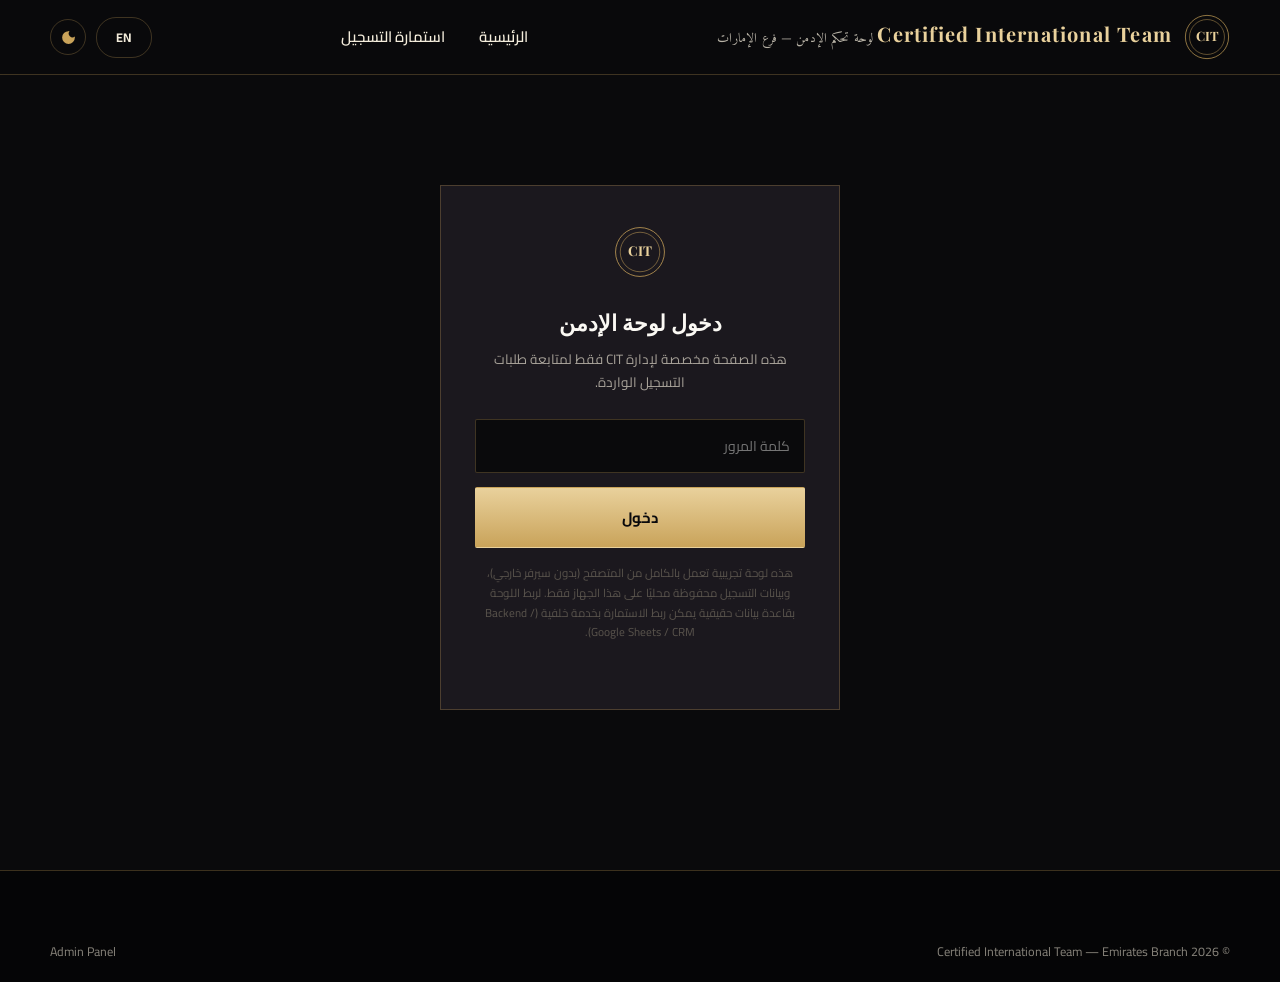
==== admin.html @ f3593f6e "Add files via upload" ====
<!DOCTYPE html>
<html lang="ar" dir="rtl">
<head>
<meta charset="UTF-8">
<meta name="viewport" content="width=device-width, initial-scale=1.0">
<title>لوحة الإدمن — CIT Admin</title>
<link rel="stylesheet" href="style.css">
<script>
  (function(){
    try{
      var theme = localStorage.getItem('cit_theme') || 'dark';
      document.documentElement.setAttribute('data-theme', theme);
      var lang = localStorage.getItem('cit_lang') || 'ar';
      document.documentElement.setAttribute('lang', lang === 'ar' ? 'ar' : 'en');
      document.documentElement.setAttribute('dir', lang === 'ar' ? 'rtl' : 'ltr');
    }catch(e){}
  })();
</script>
</head>
<body>

<header class="site-header">
  <div class="container nav-row">
    <a href="index.html" class="brand">
      <svg viewBox="0 0 100 100" class="brand-mark" xmlns="http://www.w3.org/2000/svg">
        <circle cx="50" cy="50" r="47" fill="none" stroke="#c9a35a" stroke-width="1.5"/>
        <circle cx="50" cy="50" r="38" fill="none" stroke="#c9a35a" stroke-width="1"/>
        <text x="50" y="58" text-anchor="middle" font-family="Playfair Display, serif" font-size="28" fill="#e9d19c" font-weight="700">CIT</text>
      </svg>
      <span class="brand-text">
        <span class="en">Certified International Team</span>
        <span class="ar" data-i18n="adminBrandSub">لوحة تحكم الإدمن — فرع الإمارات</span>
      </span>
    </a>
    <nav class="main-nav">
      <ul>
        <li><a href="index.html" data-i18n="navHome">الرئيسية</a></li>
        <li><a href="form.html" data-i18n="footerRegForm">استمارة التسجيل</a></li>
      </ul>
    </nav>
    <div class="nav-controls">
      <button class="ctrl-btn lang-btn" type="button" aria-label="Switch language">
        <span class="lang-label">EN</span>
      </button>
      <button class="ctrl-btn theme-btn" type="button" aria-label="Toggle dark / light mode">
        <svg class="icon-moon" viewBox="0 0 24 24"><path d="M12 3a9 9 0 1 0 9 9c0-.46-.04-.92-.1-1.36a5.4 5.4 0 0 1-7.54-7.54A9 9 0 0 0 12 3z"/></svg>
        <svg class="icon-sun" viewBox="0 0 24 24"><path d="M12 4V2m0 20v-2M4.9 4.9 3.5 3.5m17 17-1.4-1.4M4 12H2m20 0h-2M4.9 19.1 3.5 20.5m17-17-1.4 1.4M12 7a5 5 0 1 0 0 10 5 5 0 0 0 0-10z"/></svg>
      </button>
    </div>
    <button id="adminLogout" class="btn nav-cta" style="display:none;border-color:#c84646;color:#f3b3b3;" data-i18n="adminLogout">تسجيل الخروج</button>
    <button class="hamburger" aria-label="menu"><span></span><span></span><span></span></button>
  </div>
</header>

<section class="admin-shell">
  <div class="container">

    <!-- Login gate -->
    <div class="admin-login" id="adminLogin">
      <svg viewBox="0 0 100 100" class="fc-mark" xmlns="http://www.w3.org/2000/svg">
        <circle cx="50" cy="50" r="47" fill="none" stroke="#c9a35a" stroke-width="1.5"/>
        <circle cx="50" cy="50" r="38" fill="none" stroke="#c9a35a" stroke-width="1"/>
        <text x="50" y="58" text-anchor="middle" font-family="Playfair Display, serif" font-size="26" fill="#e9d19c" font-weight="700">CIT</text>
      </svg>
      <h2 data-i18n="adminLoginTitle">دخول لوحة الإدمن</h2>
      <p data-i18n="adminLoginDesc">هذه الصفحة مخصصة لإدارة CIT فقط لمتابعة طلبات التسجيل الواردة.</p>
      <form id="adminLoginForm">
        <input type="password" id="adminPassword" placeholder="كلمة المرور" data-i18n-placeholder="adminPasswordPH" required autocomplete="off">
        <button type="submit" class="btn btn-primary btn-block" data-i18n="adminLoginBtn">دخول</button>
      </form>
      <p id="adminLoginErr" style="display:none;color:#f3b3b3;font-size:13px;margin-top:12px;" data-i18n="adminLoginErr">كلمة المرور غير صحيحة، حاول مرة أخرى.</p>
      <p class="hint" data-i18n="adminHint">
        هذه لوحة تجريبية تعمل بالكامل من المتصفح (بدون سيرفر خارجي)، وبيانات التسجيل محفوظة محليًا على هذا الجهاز فقط.
        لربط اللوحة بقاعدة بيانات حقيقية يمكن ربط الاستمارة بخدمة خلفية (Backend / Google Sheets / CRM).
      </p>
    </div>

    <!-- Dashboard -->
    <div id="adminDashboard" style="display:none;">
      <div class="admin-topline">
        <h1 data-i18n="adminDashTitle">طلبات التسجيل الواردة</h1>
        <div style="display:flex;gap:10px;">
          <a href="form.html" class="btn btn-outline btn-sm" data-i18n="adminAddNew">+ إضافة طلب جديد</a>
          <a id="openSheetBtn" href="#" target="_blank" rel="noopener" class="btn btn-outline btn-sm" style="display:none;" data-i18n="adminOpenSheet">📊 فتح جدول جوجل شيت</a>
          <button id="clearAllBtn" class="btn btn-sm" style="border:1px solid #c84646;color:#f3b3b3;" data-i18n="adminClearAll">حذف الكل</button>
        </div>
      </div>

      <div class="admin-stats">
        <div class="astat"><div class="n" id="statTotal">0</div><div class="l" data-i18n="adminStatTotal">إجمالي الطلبات</div></div>
        <div class="astat"><div class="n" id="statToday">0</div><div class="l" data-i18n="adminStatToday">طلبات اليوم</div></div>
        <div class="astat"><div class="n" id="statCourses">0</div><div class="l" data-i18n="adminStatCourses">كورسات مختلفة مطلوبة</div></div>
      </div>

      <div class="admin-table-wrap">
        <table class="admin-table" id="adminTable">
          <thead>
            <tr>
              <th data-i18n="adminThDate">التاريخ</th>
              <th data-i18n="adminThName">الاسم</th>
              <th data-i18n="adminThMobile">الموبايل</th>
              <th data-i18n="adminThCourses">الكورسات</th>
              <th data-i18n="adminThPayment">الدفع</th>
              <th data-i18n="adminThActions">إجراءات</th>
            </tr>
          </thead>
          <tbody id="adminTableBody"></tbody>
        </table>
        <div class="empty-state" id="adminEmptyState">
          <svg viewBox="0 0 24 24"><path d="M12 2C6.5 2 2 6.5 2 12s4.5 10 10 10 10-4.5 10-10S17.5 2 12 2zm1 15h-2v-2h2v2zm0-4h-2V7h2v6z"/></svg>
          <div data-i18n="adminEmptyState">لا توجد طلبات تسجيل حتى الآن.</div>
        </div>
      </div>
    </div>

  </div>
</section>

<!-- Detail modal -->
<div class="modal-overlay" id="modalOverlay">
  <div class="modal-box">
    <div class="modal-head">
      <h3 data-i18n="adminModalTitle">تفاصيل طلب التسجيل</h3>
      <button class="modal-close" id="modalCloseBtn">&times;</button>
    </div>
    <div class="modal-body" id="modalBody"></div>
  </div>
</div>

<footer class="site-footer">
  <div class="container footer-bottom" style="border-top:0;">
    <span>© <span class="year-now"></span> Certified International Team — Emirates Branch</span>
    <span class="ltr" data-i18n="adminFooterTag">Admin Panel</span>
  </div>
</footer>

<script src="app.js"></script>
</body>
</html>
---- style.css ----
@import url('https://fonts.googleapis.com/css2?family=Cairo:wght@300;400;500;600;700;800;900&family=Amiri:ital,wght@0,400;0,700;1,400&family=Playfair+Display:ital,wght@0,600;0,700;1,500&display=swap');

:root{
  --cit-black:#0a0a0c;
  --cit-charcoal:#151318;
  --cit-panel:#1b181e;
  --cit-panel-2:#211d24;
  --cit-gold:#c9a35a;
  --cit-gold-light:#e9d19c;
  --cit-gold-deep:#8a6a2c;
  --cit-cream:#f3ecdb;
  --cit-white:#fbf9f4;
  --cit-line: rgba(201,163,90,.28);
  --cit-line-strong: rgba(201,163,90,.55);
  --shadow-gold: 0 0 0 1px var(--cit-line), 0 18px 40px -20px rgba(0,0,0,.7);
  --radius: 4px;
}

/* ---------- Light theme (data-theme="light" on <html>) ---------- */
html[data-theme="light"]{
  --cit-black:#faf7f0;
  --cit-charcoal:#f1ead9;
  --cit-panel:#ffffff;
  --cit-panel-2:#f6f0e3;
  --cit-gold:#a9822f;
  --cit-gold-light:#8a6a2c;
  --cit-gold-deep:#c9a35a;
  --cit-cream:#3a3428;
  --cit-white:#171310;
  --cit-line: rgba(169,130,47,.28);
  --cit-line-strong: rgba(169,130,47,.5);
  --shadow-gold: 0 0 0 1px var(--cit-line), 0 18px 40px -20px rgba(80,60,10,.18);
}
html[data-theme="light"] .brand-text .en,
html[data-theme="light"] .fc-title,
html[data-theme="light"] .form-card-head .fc-title{color:var(--cit-gold-light);}
html[data-theme="light"] header.site-header{background:rgba(250,247,240,.9);}
html[data-theme="light"] .about-media img{filter:grayscale(5%) contrast(1.02);}
html[data-theme="light"] .btn-primary{color:#fff;}
html[data-theme="light"] ::selection{background:var(--cit-gold);color:#fff;}

*{box-sizing:border-box;}
html{scroll-behavior:smooth;}
body{
  margin:0;
  background:var(--cit-black);
  color:var(--cit-white);
  font-family:'Cairo', 'Segoe UI', sans-serif;
  direction:rtl;
  line-height:1.7;
  -webkit-font-smoothing:antialiased;
  transition:background-color .35s ease, color .35s ease;
}
[dir="ltr"], .ltr{direction:ltr;}
a{color:inherit;text-decoration:none;}
img{max-width:100%;display:block;}
button{font-family:inherit;cursor:pointer;}
::selection{background:var(--cit-gold);color:var(--cit-black);}
.topbar,header.site-header,.form-card,.course-card,.req-card,.contact-panel,
.admin-login,.astat,.admin-table-wrap,.modal-box,.check-item,.radio-item,
.sign-pad-wrap,.f-field input,.f-field textarea,.admin-login input,.terms-box,
.agree-row,footer.site-footer{
  transition:background-color .3s ease, border-color .3s ease, color .3s ease;
}

.container{
  max-width:1180px;
  margin:0 auto;
  padding:0 28px;
}

/* ---------- Seal / signature motif ---------- */
.seal{
  display:inline-block;
  width:1em;height:1em;
  vertical-align:middle;
}
.bg-seals{
  position:absolute;
  inset:0;
  overflow:hidden;
  pointer-events:none;
  z-index:0;
}
.bg-seals svg{position:absolute;opacity:.5;}

/* ---------- Top bar ---------- */
.topbar{
  background:var(--cit-black);
  border-bottom:1px solid var(--cit-line);
  font-size:13px;
  color:var(--cit-gold-light);
  letter-spacing:.02em;
}
.topbar .container{
  display:flex;
  justify-content:space-between;
  align-items:center;
  padding-top:9px;
  padding-bottom:9px;
  flex-wrap:wrap;
  gap:8px;
}
.topbar .tb-item{display:flex;align-items:center;gap:7px;opacity:.9;}
.topbar .tb-item svg{width:14px;height:14px;fill:var(--cit-gold);}

/* ---------- Header / nav ---------- */
header.site-header{
  position:sticky; top:0; z-index:50;
  background:rgba(10,10,12,.86);
  backdrop-filter:blur(10px);
  border-bottom:1px solid var(--cit-line);
}
.nav-row{
  display:flex;
  align-items:center;
  justify-content:space-between;
  padding:14px 0;
  gap:12px;
  flex-wrap:wrap;
}
.brand{
  display:flex; align-items:center; gap:12px;
}
.brand-mark{
  width:46px;height:46px;flex-shrink:0;
}
.brand-text .en{
  font-family:'Playfair Display', serif;
  font-weight:700;
  font-size:20px;
  letter-spacing:.06em;
  color:var(--cit-gold-light);
  line-height:1.1;
}
.brand-text .ar{
  font-family:'Amiri', serif;
  font-size:13px;
  color:var(--cit-cream);
  opacity:.75;
  letter-spacing:.01em;
}
nav.main-nav ul{
  display:flex; gap:30px; list-style:none; margin:0; padding:0;
}
nav.main-nav a{
  font-size:15px; font-weight:600; color:var(--cit-cream);
  position:relative; padding:6px 2px; transition:color .2s;
}
nav.main-nav a:hover{color:var(--cit-gold-light);}
nav.main-nav a::after{
  content:'';
  position:absolute; inset-inline-end:0; bottom:0; height:1px; width:0;
  background:var(--cit-gold);
  transition:width .25s ease;
}
nav.main-nav a:hover::after{width:100%;}
.nav-cta{
  border:1px solid var(--cit-gold);
  color:var(--cit-gold-light) !important;
  padding:9px 20px;
  border-radius:2px;
  font-size:14px !important;
  font-weight:700 !important;
}
.nav-cta:hover{background:var(--cit-gold);color:var(--cit-black) !important;}
.hamburger{display:none;background:none;border:0;padding:6px;}
.hamburger span{display:block;width:24px;height:2px;background:var(--cit-gold);margin:5px 0;transition:transform .25s ease, opacity .25s ease;}
.hamburger.open span:nth-child(1){transform:translateY(7px) rotate(45deg);}
.hamburger.open span:nth-child(2){opacity:0;}
.hamburger.open span:nth-child(3){transform:translateY(-7px) rotate(-45deg);}

/* ---------- Hero ---------- */
.hero{
  position:relative;
  padding:110px 0 90px;
  overflow:hidden;
  background:
    radial-gradient(ellipse at 85% -10%, rgba(201,163,90,.18), transparent 55%),
    radial-gradient(ellipse at -10% 110%, rgba(201,163,90,.10), transparent 50%),
    var(--cit-black);
  border-bottom:1px solid var(--cit-line);
}
.hero .container{position:relative;z-index:2;}
.hero-eyebrow{
  display:inline-flex;align-items:center;gap:10px;
  font-size:13px;letter-spacing:.18em;
  color:var(--cit-gold);
  text-transform:uppercase;
  margin-bottom:22px;
}
.hero-eyebrow::before{content:'';width:34px;height:1px;background:var(--cit-gold);}
h1.hero-title{
  font-family:'Playfair Display','Amiri',serif;
  font-weight:700;
  font-size:clamp(34px,5vw,58px);
  line-height:1.25;
  margin:0 0 22px;
  color:var(--cit-white);
  max-width:820px;
}
h1.hero-title em{
  font-style:normal;
  color:var(--cit-gold-light);
}
.hero-sub{
  font-size:18px;
  color:var(--cit-cream);
  opacity:.82;
  max-width:620px;
  margin:0 0 38px;
}
.hero-actions{display:flex;gap:16px;flex-wrap:wrap;}
.btn{
  display:inline-flex;align-items:center;gap:10px;
  padding:15px 30px;
  font-size:15px; font-weight:700;
  border-radius:2px;
  border:1px solid transparent;
  transition:all .22s ease;
  letter-spacing:.01em;
}
.btn-primary{
  background:linear-gradient(180deg,var(--cit-gold-light),var(--cit-gold));
  color:var(--cit-black);
}
.btn-primary:hover{transform:translateY(-2px);box-shadow:0 14px 30px -12px rgba(201,163,90,.55);}
.btn-outline{
  border-color:var(--cit-line-strong);
  color:var(--cit-cream);
}
.btn-outline:hover{border-color:var(--cit-gold);color:var(--cit-gold-light);}
.btn-sm{padding:10px 18px;font-size:13px;}
.btn-block{width:100%;justify-content:center;}

.hero-stats{
  display:grid;
  grid-template-columns:repeat(4,1fr);
  gap:1px;
  background:var(--cit-line);
  margin-top:64px;
  border:1px solid var(--cit-line);
}
.hero-stats div{
  background:var(--cit-black);
  padding:22px 18px;
  text-align:center;
}
.hero-stats .num{
  font-family:'Playfair Display',serif;
  font-size:30px;color:var(--cit-gold-light);font-weight:700;
}
.hero-stats .lbl{font-size:12.5px;color:var(--cit-cream);opacity:.7;margin-top:4px;}

/* ---------- Section shells ---------- */
section{padding:86px 0;position:relative;}
.section-alt{background:var(--cit-charcoal);border-top:1px solid var(--cit-line);border-bottom:1px solid var(--cit-line);}
.section-head{text-align:center;max-width:680px;margin:0 auto 54px;}
.section-eyebrow{
  font-size:12.5px;letter-spacing:.2em;text-transform:uppercase;
  color:var(--cit-gold);margin-bottom:14px;display:flex;align-items:center;justify-content:center;gap:12px;
}
.section-eyebrow::before,.section-eyebrow::after{content:'';width:28px;height:1px;background:var(--cit-gold-deep);}
h2.section-title{
  font-family:'Playfair Display','Amiri',serif;
  font-size:clamp(26px,3.4vw,38px);
  margin:0 0 14px;color:var(--cit-white);font-weight:700;
}
.section-desc{color:var(--cit-cream);opacity:.75;font-size:16px;}

/* ---------- About ---------- */
.about-grid{
  display:grid;grid-template-columns:1fr 1fr;gap:60px;align-items:center;
}
.about-media{
  position:relative;
  aspect-ratio:4/5;
  border:1px solid var(--cit-line);
  background:var(--cit-panel);
  overflow:hidden;
}
.about-media img{width:100%;height:100%;object-fit:cover;filter:grayscale(15%) contrast(1.05);}
.about-media .frame{
  position:absolute;inset:14px;border:1px solid var(--cit-line-strong);pointer-events:none;
}
.about-copy h3{
  font-family:'Amiri',serif;font-size:22px;color:var(--cit-gold-light);margin:0 0 16px;font-weight:700;
}
.about-copy p{color:var(--cit-cream);opacity:.85;margin:0 0 16px;}
.about-list{list-style:none;padding:0;margin:26px 0 0;display:grid;gap:14px;}
.about-list li{display:flex;gap:12px;align-items:flex-start;font-size:15px;color:var(--cit-cream);}
.about-list svg{width:20px;height:20px;flex-shrink:0;fill:var(--cit-gold);margin-top:2px;}

/* ---------- Course groups / cards ---------- */
.course-tabs{
  display:flex;justify-content:center;gap:10px;margin-bottom:44px;flex-wrap:wrap;
}
.course-tab{
  padding:10px 22px;font-size:14px;font-weight:700;
  border:1px solid var(--cit-line);color:var(--cit-cream);
  background:transparent;border-radius:2px;transition:all .2s;
}
.course-tab.active,.course-tab:hover{
  background:var(--cit-gold);border-color:var(--cit-gold);color:var(--cit-black);
}
.course-group{display:none;}
.course-group.active{display:block;animation:fadein .35s ease;}
@keyframes fadein{from{opacity:0;transform:translateY(6px);}to{opacity:1;transform:none;}}
.course-grid{
  display:grid;grid-template-columns:repeat(auto-fill,minmax(250px,1fr));gap:18px;
}
.course-card{
  background:var(--cit-panel);
  border:1px solid var(--cit-line);
  padding:26px 22px;
  border-radius:2px;
  position:relative;
  transition:border-color .2s, transform .2s;
}
.course-card:hover{border-color:var(--cit-gold);transform:translateY(-3px);}
.course-card .cc-top{display:flex;justify-content:space-between;align-items:flex-start;margin-bottom:16px;}
.course-card .cc-icon{
  width:38px;height:38px;border:1px solid var(--cit-line-strong);
  display:flex;align-items:center;justify-content:center;border-radius:50%;
  flex-shrink:0;
}
.course-card .cc-icon svg{width:18px;height:18px;fill:var(--cit-gold);}
.course-card .cc-code{
  font-family:'Playfair Display',serif;font-size:12px;letter-spacing:.1em;
  color:var(--cit-gold-deep);text-transform:uppercase;
}
.course-card h4{
  margin:0 0 8px;font-size:18px;color:var(--cit-white);font-weight:700;
}
.course-card p.cc-sub{
  margin:0 0 20px;font-size:13.5px;color:var(--cit-cream);opacity:.65;min-height:20px;
}
.course-card .cc-register{
  display:flex;align-items:center;justify-content:space-between;
  border-top:1px dashed var(--cit-line);padding-top:16px;
  font-size:14px;font-weight:700;color:var(--cit-gold-light);
}
.course-card .cc-register svg{width:15px;height:15px;fill:currentColor;transform:scaleX(-1);}
[dir="ltr"] .course-card .cc-register svg{transform:none;}

/* ---------- Requirements / process ---------- */
.req-grid{display:grid;grid-template-columns:repeat(3,1fr);gap:24px;}
.req-card{
  background:var(--cit-panel);border:1px solid var(--cit-line);padding:28px 24px;
}
.req-card .req-num{
  font-family:'Playfair Display',serif;color:var(--cit-gold);font-size:26px;font-weight:700;margin-bottom:12px;
}
.req-card h4{margin:0 0 10px;font-size:16px;color:var(--cit-white);}
.req-card p{margin:0;font-size:14px;color:var(--cit-cream);opacity:.75;}

/* ---------- Contact ---------- */
.contact-grid{display:grid;grid-template-columns:1.1fr .9fr;gap:50px;}
.contact-item{
  display:flex;gap:16px;padding:20px 0;border-bottom:1px solid var(--cit-line);
}
.contact-item:last-child{border-bottom:0;}
.contact-item .ci-icon{
  width:44px;height:44px;border:1px solid var(--cit-line-strong);border-radius:50%;
  display:flex;align-items:center;justify-content:center;flex-shrink:0;
}
.contact-item .ci-icon svg{width:20px;height:20px;fill:var(--cit-gold);}
.contact-item h5{margin:0 0 4px;font-size:14px;color:var(--cit-gold-light);}
.contact-item p{margin:0;color:var(--cit-cream);font-size:15px;}
.contact-panel{
  background:var(--cit-panel);border:1px solid var(--cit-line);padding:34px;
}
.contact-panel h3{font-family:'Amiri',serif;color:var(--cit-gold-light);margin:0 0 10px;font-size:20px;}
.contact-panel p{color:var(--cit-cream);opacity:.8;font-size:14px;margin:0 0 22px;}

/* ---------- Footer ---------- */
footer.site-footer{
  background:#050506;border-top:1px solid var(--cit-line);padding:50px 0 0;
}
.footer-top{
  display:grid;grid-template-columns:1.3fr 1fr 1fr;gap:40px;padding-bottom:44px;
}
.footer-brand p{color:var(--cit-cream);opacity:.65;font-size:14px;margin:14px 0 0;max-width:300px;}
.footer-col h5{color:var(--cit-gold-light);font-size:14px;margin:0 0 16px;letter-spacing:.05em;}
.footer-col ul{list-style:none;padding:0;margin:0;display:grid;gap:10px;}
.footer-col a{color:var(--cit-cream);opacity:.75;font-size:14px;}
.footer-col a:hover{color:var(--cit-gold-light);opacity:1;}
.footer-bottom{
  border-top:1px solid var(--cit-line);padding:20px 0;
  display:flex;justify-content:space-between;align-items:center;flex-wrap:wrap;gap:10px;
  font-size:12.5px;color:var(--cit-cream);opacity:.55;
}

/* ---------- FORM PAGE ---------- */
.form-shell{padding:60px 0 100px;}
.form-header{
  text-align:center;margin-bottom:40px;
}
.form-header .fh-eyebrow{color:var(--cit-gold);font-size:13px;letter-spacing:.15em;text-transform:uppercase;margin-bottom:10px;}
.form-header h1{font-family:'Playfair Display','Amiri',serif;font-size:clamp(26px,4vw,36px);margin:0 0 8px;}
.form-header p{color:var(--cit-cream);opacity:.7;font-size:14px;}

.selected-course-banner{
  max-width:840px;margin:0 auto 34px;
  border:1px solid var(--cit-gold);background:rgba(201,163,90,.08);
  padding:16px 22px;display:flex;align-items:center;gap:14px;
}
.selected-course-banner svg{width:22px;height:22px;fill:var(--cit-gold);flex-shrink:0;}
.selected-course-banner strong{color:var(--cit-gold-light);}

.form-card{
  max-width:840px;margin:0 auto;
  background:var(--cit-panel);
  border:1px solid var(--cit-line);
}
.form-card-head{
  background:var(--cit-black);
  padding:20px 34px;
  border-bottom:1px solid var(--cit-line);
  display:flex;justify-content:space-between;align-items:center;
}
.form-card-head .fc-mark{width:32px;height:32px;}
.form-card-head .fc-title{font-family:'Playfair Display',serif;color:var(--cit-gold-light);font-size:15px;letter-spacing:.05em;}
.form-body{padding:36px;}

.f-section{margin-bottom:38px;}
.f-section:last-child{margin-bottom:0;}
.f-section-title{
  display:flex;align-items:center;gap:14px;
  font-size:15px;font-weight:800;color:var(--cit-white);
  margin-bottom:20px;padding-bottom:12px;border-bottom:1px solid var(--cit-line);
}
.f-section-title .ar-small{font-family:'Amiri',serif;color:var(--cit-gold-light);font-weight:400;font-size:14px;}
.f-section-title::before{
  content:'';width:8px;height:8px;background:var(--cit-gold);transform:rotate(45deg);flex-shrink:0;
}

.f-grid{display:grid;grid-template-columns:1fr 1fr;gap:20px 24px;}
.f-field{display:flex;flex-direction:column;gap:7px;}
.f-field.full{grid-column:1/-1;}
.f-label{
  font-size:13px;font-weight:700;color:var(--cit-cream);display:flex;justify-content:space-between;
}
.f-label .ar{font-family:'Amiri',serif;font-weight:400;color:var(--cit-gold-light);opacity:.85;font-size:13px;}
.f-field input[type=text],
.f-field input[type=email],
.f-field input[type=tel],
.f-field input[type=date],
.f-field input[type=number],
.f-field textarea{
  background:var(--cit-black);
  border:1px solid var(--cit-line);
  border-bottom:1px dashed var(--cit-line-strong);
  color:var(--cit-white);
  padding:12px 14px;
  font-family:inherit;font-size:14.5px;
  border-radius:2px;
  transition:border-color .2s;
}
.f-field textarea{resize:vertical;min-height:70px;}
.f-field input:focus,.f-field textarea:focus{
  outline:none;border-color:var(--cit-gold);
}
.f-field input::placeholder,.f-field textarea::placeholder{color:#5f5a52;}

.check-grid{
  display:grid;grid-template-columns:repeat(4,1fr);gap:12px 16px;
}
.check-grid.cols-3{grid-template-columns:repeat(3,1fr);}
.check-item{
  display:flex;align-items:center;gap:10px;
  background:var(--cit-black);border:1px solid var(--cit-line);
  padding:11px 14px;border-radius:2px;cursor:pointer;transition:all .18s;
}
.check-item:hover{border-color:var(--cit-line-strong);}
.check-item input{accent-color:var(--cit-gold);width:16px;height:16px;flex-shrink:0;cursor:pointer;}
.check-item span{font-size:13.5px;color:var(--cit-cream);}
.check-item span small{display:block;font-family:'Amiri',serif;color:var(--cit-gold-light);opacity:.8;font-size:12.5px;}
.check-item.checked{border-color:var(--cit-gold);background:rgba(201,163,90,.08);}

.terms-box{
  background:var(--cit-black);border:1px solid var(--cit-line);
  padding:20px 22px;max-height:220px;overflow-y:auto;
  font-size:13px;color:var(--cit-cream);opacity:.8;line-height:2;
}
.terms-box ul{margin:0;padding-inline-start:20px;}
.terms-box li{margin-bottom:10px;}
.agree-row{
  display:flex;align-items:center;gap:12px;margin-top:18px;
  padding:14px 16px;border:1px solid var(--cit-gold-deep);background:rgba(201,163,90,.06);
}
.agree-row input{width:18px;height:18px;accent-color:var(--cit-gold);flex-shrink:0;}
.agree-row label{font-size:14px;color:var(--cit-cream);}

.radio-row{display:flex;gap:14px;flex-wrap:wrap;}
.radio-item{
  display:flex;align-items:center;gap:8px;
  border:1px solid var(--cit-line);padding:10px 18px;border-radius:2px;cursor:pointer;
}
.radio-item input{accent-color:var(--cit-gold);}
.radio-item span{font-size:14px;color:var(--cit-cream);}

.sign-pad-wrap{
  border:1px solid var(--cit-line);background:var(--cit-black);position:relative;
}
.sign-pad-wrap canvas{width:100%;height:150px;display:block;cursor:crosshair;touch-action:none;}
.sign-pad-hint{
  position:absolute;bottom:8px;inset-inline-start:12px;font-size:11px;color:#5f5a52;pointer-events:none;
}
.sign-clear{margin-top:8px;font-size:12.5px;color:var(--cit-gold-light);background:none;border:none;text-decoration:underline;padding:0;}

.form-submit-row{
  margin-top:36px;display:flex;gap:14px;align-items:center;flex-wrap:wrap;
}
.form-note{font-size:12.5px;color:var(--cit-cream);opacity:.55;}
.form-msg{
  margin-top:16px;padding:14px 18px;border-radius:2px;font-size:14px;display:none;
}
.form-msg.show{display:block;}
.form-msg.ok{background:rgba(60,160,90,.12);border:1px solid #3ca05a;color:#a4e3b9;}
.form-msg.err{background:rgba(200,70,70,.12);border:1px solid #c84646;color:#f3b3b3;}

/* ---------- ADMIN PAGE ---------- */
.admin-shell{padding:50px 0 100px;min-height:70vh;}
.admin-login{
  max-width:400px;margin:60px auto;
  background:var(--cit-panel);border:1px solid var(--cit-line);padding:40px 34px;text-align:center;
}
.admin-login .fc-mark{width:52px;height:52px;margin:0 auto 18px;}
.admin-login h2{font-family:'Playfair Display',serif;margin:0 0 6px;font-size:22px;}
.admin-login p{color:var(--cit-cream);opacity:.65;font-size:13.5px;margin:0 0 26px;}
.admin-login input{
  width:100%;padding:13px 14px;background:var(--cit-black);border:1px solid var(--cit-line);
  color:var(--cit-white);border-radius:2px;margin-bottom:14px;font-family:inherit;font-size:14px;
}
.admin-login .hint{margin-top:16px;font-size:11.5px;color:#7a7365;line-height:1.7;}

.admin-topline{
  display:flex;justify-content:space-between;align-items:center;margin-bottom:30px;flex-wrap:wrap;gap:14px;
}
.admin-topline h1{font-family:'Playfair Display',serif;font-size:26px;margin:0;}
.admin-stats{display:flex;gap:14px;margin-bottom:30px;flex-wrap:wrap;}
.astat{
  background:var(--cit-panel);border:1px solid var(--cit-line);padding:18px 26px;min-width:140px;
}
.astat .n{font-family:'Playfair Display',serif;font-size:26px;color:var(--cit-gold-light);}
.astat .l{font-size:12px;color:var(--cit-cream);opacity:.65;margin-top:2px;}

.admin-table-wrap{
  background:var(--cit-panel);border:1px solid var(--cit-line);overflow-x:auto;
}
table.admin-table{width:100%;border-collapse:collapse;min-width:820px;}
.admin-table th{
  text-align:right;font-size:12.5px;letter-spacing:.05em;text-transform:uppercase;
  color:var(--cit-gold);padding:14px 18px;border-bottom:1px solid var(--cit-line);background:var(--cit-black);
  white-space:nowrap;
}
.admin-table td{
  padding:15px 18px;border-bottom:1px solid var(--cit-line);font-size:13.5px;color:var(--cit-cream);vertical-align:top;
}
.admin-table tr:last-child td{border-bottom:0;}
.admin-table tr:hover td{background:rgba(201,163,90,.04);}
.pill{
  display:inline-block;padding:3px 10px;border:1px solid var(--cit-line-strong);border-radius:20px;
  font-size:11.5px;color:var(--cit-gold-light);margin:2px 3px 0 0;
}
.row-actions{display:flex;gap:8px;flex-wrap:wrap;}
.mini-btn{
  border:1px solid var(--cit-line-strong);background:transparent;color:var(--cit-cream);
  font-size:12px;padding:6px 12px;border-radius:2px;
}
.mini-btn.wa{border-color:#3ca05a;color:#a4e3b9;}
.mini-btn.del{border-color:#c84646;color:#f3b3b3;}
.mini-btn:hover{opacity:.8;}
.empty-state{
  text-align:center;padding:70px 20px;color:var(--cit-cream);opacity:.6;
}
.empty-state svg{width:44px;height:44px;fill:var(--cit-gold-deep);margin-bottom:14px;}

/* modal */
.modal-overlay{
  position:fixed;inset:0;background:rgba(0,0,0,.72);display:none;align-items:center;justify-content:center;z-index:100;padding:20px;
}
.modal-overlay.show{display:flex;}
.modal-box{
  background:var(--cit-panel);border:1px solid var(--cit-gold);max-width:560px;width:100%;max-height:82vh;overflow-y:auto;
}
.modal-head{
  padding:20px 26px;border-bottom:1px solid var(--cit-line);display:flex;justify-content:space-between;align-items:center;
  position:sticky;top:0;background:var(--cit-panel);
}
.modal-head h3{margin:0;font-family:'Playfair Display',serif;font-size:18px;color:var(--cit-gold-light);}
.modal-close{background:none;border:none;color:var(--cit-cream);font-size:22px;line-height:1;}
.modal-body{padding:24px 26px;}
.mrow{display:flex;justify-content:space-between;gap:16px;padding:10px 0;border-bottom:1px dashed var(--cit-line);font-size:13.5px;}
.mrow span:first-child{color:var(--cit-cream);opacity:.6;}
.mrow span:last-child{color:var(--cit-white);font-weight:600;text-align:end;}
.msign{margin-top:16px;}
.msign img{width:100%;border:1px solid var(--cit-line);background:#000;}

/* ---------- Header utility controls (lang / theme) ---------- */
.nav-controls{
  display:flex;align-items:center;gap:10px;
}
.ctrl-btn{
  display:flex;align-items:center;justify-content:center;gap:6px;
  background:transparent;border:1px solid var(--cit-line);
  color:var(--cit-cream);border-radius:20px;
  padding:8px 10px;font-size:12.5px;font-weight:700;letter-spacing:.03em;
  transition:all .2s ease;
}
.ctrl-btn:hover{border-color:var(--cit-gold);color:var(--cit-gold-light);transform:translateY(-1px);}
.lang-btn{min-width:56px;justify-content:center;}
.theme-btn{width:36px;height:36px;padding:0;border-radius:50%;}
.theme-btn svg{width:17px;height:17px;fill:var(--cit-gold);transition:transform .4s ease;}
.theme-btn:hover svg{transform:rotate(25deg);}
.theme-btn .icon-sun{display:none;}
html[data-theme="light"] .theme-btn .icon-moon{display:none;}
html[data-theme="light"] .theme-btn .icon-sun{display:block;}

/* ---------- Floating WhatsApp button ---------- */
.wa-float{
  position:fixed;
  bottom:26px;
  inset-inline-end:26px;
  z-index:80;
  width:60px;height:60px;
  border-radius:50%;
  background:#25D366;
  display:flex;align-items:center;justify-content:center;
  box-shadow:0 10px 26px -8px rgba(37,211,102,.65);
  animation:waPop .5s ease .3s both, waPulse 2.6s ease-in-out 1.2s infinite;
}
.wa-float:hover{transform:scale(1.07);}
.wa-float svg{width:30px;height:30px;fill:#fff;}
@keyframes waPop{from{opacity:0;transform:scale(.4);}to{opacity:1;transform:scale(1);}}
@keyframes waPulse{
  0%,100%{box-shadow:0 10px 26px -8px rgba(37,211,102,.65),0 0 0 0 rgba(37,211,102,.45);}
  50%{box-shadow:0 10px 26px -8px rgba(37,211,102,.65),0 0 0 14px rgba(37,211,102,0);}
}

/* ---------- Social buttons ---------- */
.social-row{display:flex;gap:10px;margin-top:16px;flex-wrap:wrap;}
.social-btn{
  width:38px;height:38px;border-radius:50%;
  border:1px solid var(--cit-line-strong);
  display:flex;align-items:center;justify-content:center;
  transition:all .22s ease;
}
.social-btn svg{width:17px;height:17px;fill:var(--cit-cream);transition:fill .22s ease;}
.social-btn:hover{background:var(--cit-gold);border-color:var(--cit-gold);transform:translateY(-3px);}
.social-btn:hover svg{fill:var(--cit-black);}
.footer-col .social-row{margin-top:6px;}

/* ---------- Micro animations ---------- */
@keyframes floatY{0%,100%{transform:translateY(0);}50%{transform:translateY(-8px);}}
.brand-mark{animation:floatY 6s ease-in-out infinite;}
.btn{position:relative;overflow:hidden;}
.btn::after{
  content:'';position:absolute;inset:0;
  background:radial-gradient(circle, rgba(255,255,255,.35) 0%, transparent 60%);
  opacity:0;transform:scale(.4);transition:opacity .4s ease, transform .5s ease;
}
.btn:active::after{opacity:1;transform:scale(1.6);transition:0s;}
.hero-stats div{transition:transform .25s ease, background-color .3s ease;}
.hero-stats div:hover{transform:translateY(-4px);background:var(--cit-panel);}
.contact-item .ci-icon,.social-btn{will-change:transform;}
.reveal.stagger > *{opacity:0;transform:translateY(16px);transition:opacity .55s ease, transform .55s ease;}
.reveal.stagger.in > *{opacity:1;transform:none;}
.reveal.stagger.in > *:nth-child(1){transition-delay:.05s;}
.reveal.stagger.in > *:nth-child(2){transition-delay:.15s;}
.reveal.stagger.in > *:nth-child(3){transition-delay:.25s;}
.reveal.stagger.in > *:nth-child(4){transition-delay:.35s;}

/* ---------- Utilities / responsive ---------- */
.reveal{opacity:0;transform:translateY(18px);transition:opacity .6s ease, transform .6s ease;}
.reveal.in{opacity:1;transform:none;}

@media(max-width:880px){
  nav.main-nav{position:fixed;inset:64px 0 0 0;background:var(--cit-black);padding:30px 28px;
    transform:translateY(-110%);transition:transform .3s ease;z-index:40;border-top:1px solid var(--cit-line);}
  nav.main-nav.open{transform:translateY(0);}
  nav.main-nav ul{flex-direction:column;gap:22px;}
  .hamburger{display:block;}
  .about-grid,.contact-grid{grid-template-columns:1fr;}
  .hero-stats{grid-template-columns:repeat(2,1fr);}
  .req-grid{grid-template-columns:1fr;}
  .footer-top{grid-template-columns:1fr;gap:30px;}
  .f-grid{grid-template-columns:1fr;}
  .check-grid{grid-template-columns:repeat(2,1fr);}
  .check-grid.cols-3{grid-template-columns:repeat(2,1fr);}
  .admin-topline{flex-direction:column;align-items:flex-start;}
  .wa-float{width:52px;height:52px;bottom:18px;inset-inline-end:18px;}
  .wa-float svg{width:26px;height:26px;}
  .lang-btn span.lang-full{display:none;}
}
@media(max-width:420px){
  .nav-controls{gap:6px;}
  .ctrl-btn{padding:7px 8px;font-size:11.5px;}
}
@media(prefers-reduced-motion:reduce){
  *{animation:none !important;transition:none !important;}
}
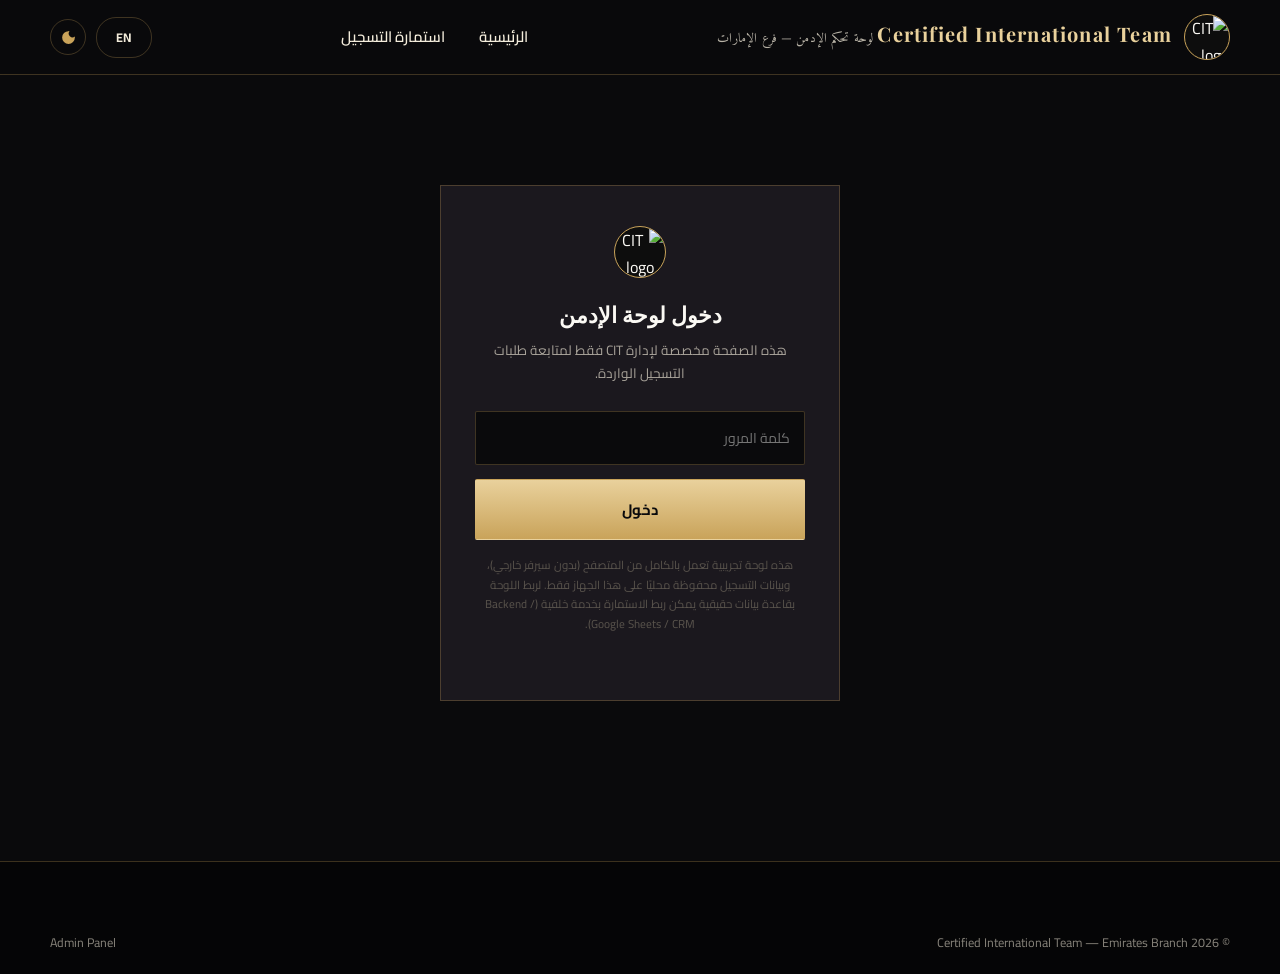
==== commit 9a35f49c: "Replace SVG logos with image tags" ====
--- a/admin.html
+++ b/admin.html
@@ -5,6 +5,8 @@
 <meta name="viewport" content="width=device-width, initial-scale=1.0">
 <title>لوحة الإدمن — CIT Admin</title>
 <link rel="stylesheet" href="style.css">
+<link rel="icon" type="image/jpeg" href="logo.jpg">
+<link rel="apple-touch-icon" href="logo.jpg">
 <script>
   (function(){
     try{
@@ -22,11 +24,7 @@
 <header class="site-header">
   <div class="container nav-row">
     <a href="index.html" class="brand">
-      <svg viewBox="0 0 100 100" class="brand-mark" xmlns="http://www.w3.org/2000/svg">
-        <circle cx="50" cy="50" r="47" fill="none" stroke="#c9a35a" stroke-width="1.5"/>
-        <circle cx="50" cy="50" r="38" fill="none" stroke="#c9a35a" stroke-width="1"/>
-        <text x="50" y="58" text-anchor="middle" font-family="Playfair Display, serif" font-size="28" fill="#e9d19c" font-weight="700">CIT</text>
-      </svg>
+      <img src="logo.jpg" alt="CIT logo" class="brand-mark">
       <span class="brand-text">
         <span class="en">Certified International Team</span>
         <span class="ar" data-i18n="adminBrandSub">لوحة تحكم الإدمن — فرع الإمارات</span>
@@ -57,11 +55,7 @@
 
     <!-- Login gate -->
     <div class="admin-login" id="adminLogin">
-      <svg viewBox="0 0 100 100" class="fc-mark" xmlns="http://www.w3.org/2000/svg">
-        <circle cx="50" cy="50" r="47" fill="none" stroke="#c9a35a" stroke-width="1.5"/>
-        <circle cx="50" cy="50" r="38" fill="none" stroke="#c9a35a" stroke-width="1"/>
-        <text x="50" y="58" text-anchor="middle" font-family="Playfair Display, serif" font-size="26" fill="#e9d19c" font-weight="700">CIT</text>
-      </svg>
+      <img src="logo.jpg" alt="CIT logo" class="fc-mark">
       <h2 data-i18n="adminLoginTitle">دخول لوحة الإدمن</h2>
       <p data-i18n="adminLoginDesc">هذه الصفحة مخصصة لإدارة CIT فقط لمتابعة طلبات التسجيل الواردة.</p>
       <form id="adminLoginForm">
--- a/style.css
+++ b/style.css
@@ -124,6 +124,8 @@
 }
 .brand-mark{
   width:46px;height:46px;flex-shrink:0;
+  border-radius:50%;object-fit:cover;
+  border:1.5px solid #c9a35a;background:#0d0d0d;
 }
 .brand-text .en{
   font-family:'Playfair Display', serif;
@@ -419,7 +421,7 @@
   border-bottom:1px solid var(--cit-line);
   display:flex;justify-content:space-between;align-items:center;
 }
-.form-card-head .fc-mark{width:32px;height:32px;}
+.form-card-head .fc-mark{width:32px;height:32px;border-radius:50%;object-fit:cover;border:1.5px solid #c9a35a;background:#0d0d0d;}
 .form-card-head .fc-title{font-family:'Playfair Display',serif;color:var(--cit-gold-light);font-size:15px;letter-spacing:.05em;}
 .form-body{padding:36px;}
 
@@ -526,7 +528,7 @@
   max-width:400px;margin:60px auto;
   background:var(--cit-panel);border:1px solid var(--cit-line);padding:40px 34px;text-align:center;
 }
-.admin-login .fc-mark{width:52px;height:52px;margin:0 auto 18px;}
+.admin-login .fc-mark{width:52px;height:52px;margin:0 auto 18px;border-radius:50%;object-fit:cover;border:1.5px solid #c9a35a;background:#0d0d0d;display:block;}
 .admin-login h2{font-family:'Playfair Display',serif;margin:0 0 6px;font-size:22px;}
 .admin-login p{color:var(--cit-cream);opacity:.65;font-size:13.5px;margin:0 0 26px;}
 .admin-login input{
